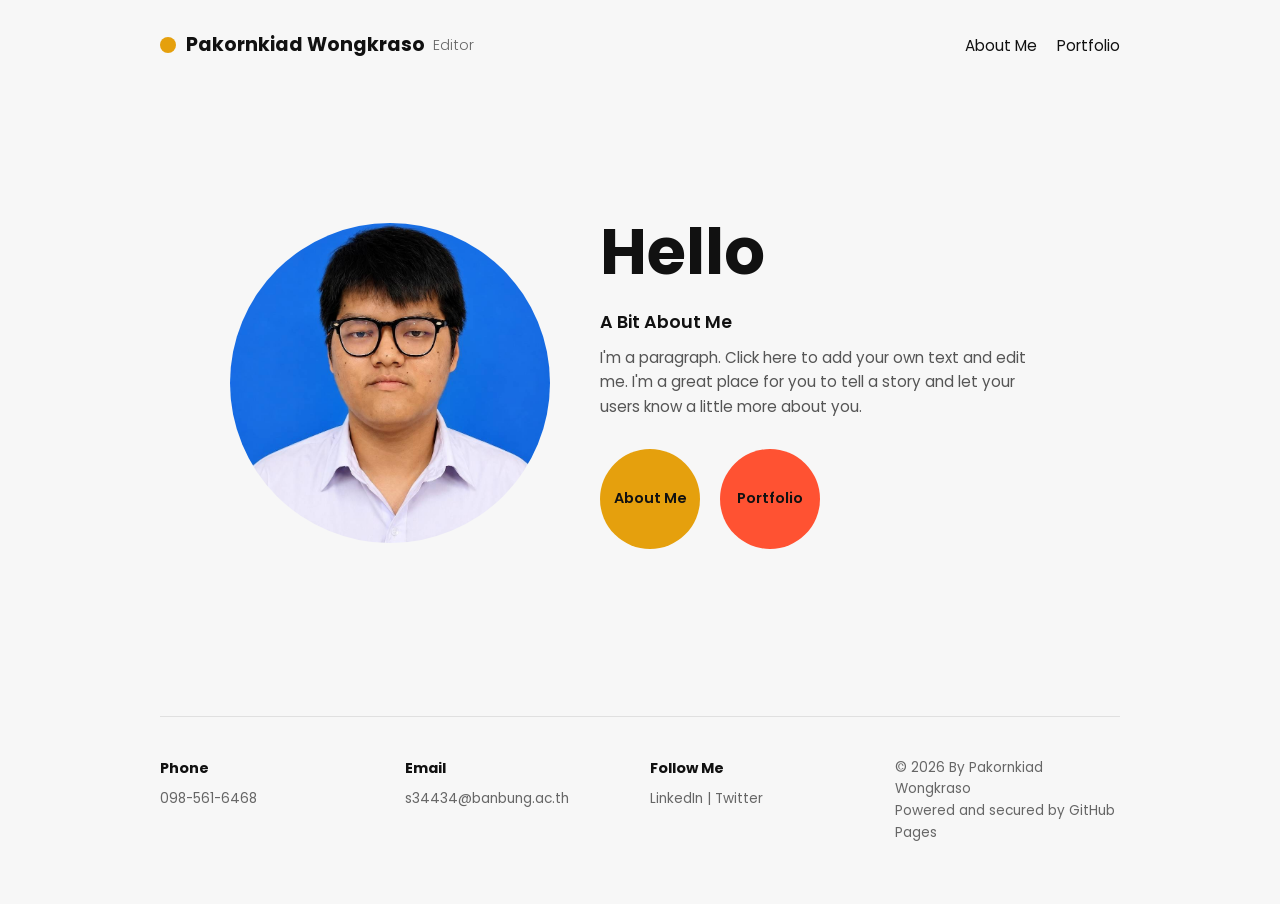
==== index.html @ f1c73617 "Update index.html" ====
<!DOCTYPE html>
<html lang="th">
<head>
  <meta charset="UTF-8">
  <meta name="viewport" content="width=device-width, initial-scale=1.0">
  <title>Pakornkiad Wongkraso - Home</title>
  <link href="https://fonts.googleapis.com/css2?family=Kanit:wght@300;400;600&family=Poppins:wght@300;400;600;700&display=swap" rel="stylesheet">
  <link rel="stylesheet" href="style.css">
</head>
<body>

  <div class="container">
    <nav>
      <a href="index.html" class="logo">
        <div class="logo-dot"></div>
        Pakornkiad Wongkraso <span>Editor</span>
      </a>
      <ul class="nav-links">
        <li><a href="about.html">About Me</a></li>
        <li><a href="portfolio.html">Portfolio</a></li>
      </ul>
    </nav>

    <section class="hero">
      <div class="hero-img-container">
        <img src="profile.jpg" alt="Profile">
      </div>
      <div class="hero-content">
        <h1>Hello</h1>
        <h3>A Bit About Me</h3>
        <p>I'm a paragraph. Click here to add your own text and edit me. I'm a great place for you to tell a story and let your users know a little more about you.</p>
        <div class="circle-buttons">
          <a href="about.html" class="btn-circle btn-yellow">About Me</a>
          <a href="portfolio.html" class="btn-circle btn-red">Portfolio</a>
        </div>
      </div>
    </section>

    <footer>
      <div class="footer-grid">
        <div class="footer-col">
          <h4>Phone</h4>
          <p>098-561-6468</p>
        </div>
        <div class="footer-col">
          <h4>Email</h4>
          <p>s34434@banbung.ac.th</p>
        </div>
        <div class="footer-col">
          <h4>Follow Me</h4>
          <p><a href="#">LinkedIn</a> | <a href="#">Twitter</a></p>
        </div>
        <div class="footer-col">
          <p>© 2026 By Pakornkiad Wongkraso<br>Powered and secured by GitHub Pages</p>
        </div>
      </div>
    </footer>
  </div>

</body>
</html>
---- style.css ----
* {
  box-sizing: border-box;
  margin: 0;
  padding: 0;
}

body {
  font-family: 'Poppins', 'Kanit', sans-serif;
  background-color: #f7f7f7;
  color: #111111;
  line-height: 1.6;
}

.container {
  max-width: 1000px;
  margin: 0 auto;
  padding: 0 20px;
}

/* --- Navigation --- */
nav {
  display: flex;
  justify-content: space-between;
  align-items: center;
  padding: 30px 0;
  background-color: #f7f7f7;
  position: sticky;
  top: 0;
  z-index: 100;
}

.logo {
  display: flex;
  align-items: center;
  font-weight: 700;
  font-size: 1.2rem;
  text-decoration: none;
  color: #111;
}

.logo-dot {
  width: 16px;
  height: 16px;
  background-color: #e5a00d;
  border-radius: 50%;
  margin-right: 10px;
}

.logo span {
  font-weight: 300;
  color: #666;
  font-size: 0.9rem;
  margin-left: 8px;
}

.nav-links {
  display: flex;
  list-style: none;
  gap: 20px;
}

.nav-links a {
  text-decoration: none;
  color: #111;
  font-size: 0.95rem;
  font-weight: 400;
  transition: color 0.3s;
}

.nav-links a:hover,
.nav-links a.active {
  color: #e5a00d;
  font-weight: 600;
}

/* --- Sections General --- */
section {
  padding: 60px 0;
}

/* --- Hero Section (index.html) --- */
.hero {
  display: flex;
  align-items: center;
  justify-content: center;
  gap: 50px;
  min-height: 65vh;
}

.hero-img-container {
  width: 320px;
  height: 320px;
  border-radius: 50%;
  overflow: hidden;
  flex-shrink: 0;
}

.hero-img-container img {
  width: 100%;
  height: 100%;
  object-fit: cover;
}

.hero-content {
  max-width: 450px;
}

.hero-content h1 {
  font-size: 4rem;
  font-weight: 700;
  line-height: 1.1;
  margin-bottom: 20px;
}

.hero-content h3 {
  font-size: 1.1rem;
  font-weight: 600;
  margin-bottom: 10px;
}

.hero-content p {
  color: #555;
  font-size: 0.95rem;
  margin-bottom: 30px;
}

.circle-buttons {
  display: flex;
  gap: 20px;
}

.btn-circle {
  width: 100px;
  height: 100px;
  border-radius: 50%;
  display: flex;
  justify-content: center;
  align-items: center;
  text-decoration: none;
  color: #111;
  font-weight: 600;
  font-size: 0.9rem;
  transition: transform 0.2s;
}

.btn-circle:hover {
  transform: scale(1.05);
}

.btn-yellow { background-color: #e5a00d; }
.btn-red { background-color: #ff5232; }

/* --- About Section (about.html) --- */
.section-title {
  font-size: 2.2rem;
  font-weight: 700;
  margin-bottom: 40px;
}

.about-grid {
  display: grid;
  grid-template-columns: 1fr 2fr;
  gap: 40px;
  min-height: 45vh;
}

.about-grid h3 {
  font-size: 1.3rem;
  font-weight: 600;
}

.about-grid p {
  color: #555;
  margin-bottom: 15px;
  font-size: 0.95rem;
}

/* --- Portfolio Section (portfolio.html) --- */
.portfolio-item {
  display: grid;
  grid-template-columns: 1fr 1fr;
  gap: 40px;
  align-items: center;
  margin-bottom: 60px;
}

.portfolio-info h3 {
  font-size: 1.4rem;
  font-weight: 600;
  margin-bottom: 15px;
}

.portfolio-info p {
  color: #555;
  font-size: 0.95rem;
}

.portfolio-img img {
  width: 100%;
  height: 280px;
  object-fit: cover;
  border-radius: 4px;
}

/* --- Footer --- */
footer {
  padding: 40px 0 60px;
  border-top: 1px solid #e0e0e0;
  margin-top: 40px;
}

.footer-grid {
  display: grid;
  grid-template-columns: repeat(4, 1fr);
  gap: 20px;
  font-size: 0.85rem;
}

.footer-col h4 {
  font-size: 0.9rem;
  margin-bottom: 8px;
}

.footer-col p, .footer-col a {
  color: #666;
  text-decoration: none;
}

.footer-col a:hover {
  color: #111;
}

/* Responsive */
@media (max-width: 768px) {
  .hero {
    flex-direction: column;
    text-align: center;
  }
  .circle-buttons {
    justify-content: center;
  }
  .about-grid, .portfolio-item, .footer-grid {
    grid-template-columns: 1fr;
  }
}
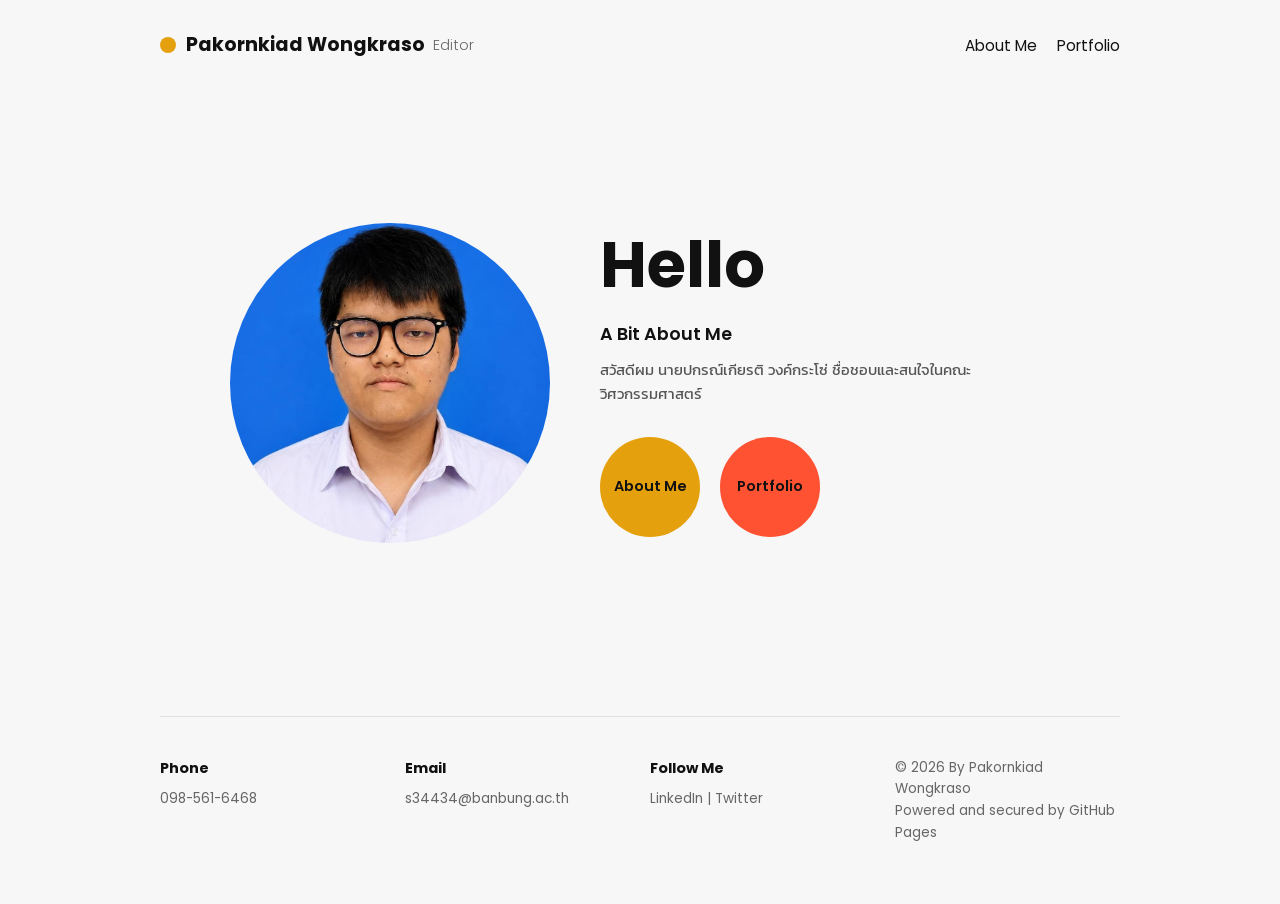
==== commit 520befcc: "Update index.html" ====
--- a/index.html
+++ b/index.html
@@ -28,7 +28,7 @@
       <div class="hero-content">
         <h1>Hello</h1>
         <h3>A Bit About Me</h3>
-        <p>I'm a paragraph. Click here to add your own text and edit me. I'm a great place for you to tell a story and let your users know a little more about you.</p>
+        <p>สวัสดีผม นายปกรณ์เกียรติ วงค์กระโซ่ ชื่อชอบและสนใจในคณะวิศวกรรมศาสตร์</p>
         <div class="circle-buttons">
           <a href="about.html" class="btn-circle btn-yellow">About Me</a>
           <a href="portfolio.html" class="btn-circle btn-red">Portfolio</a>
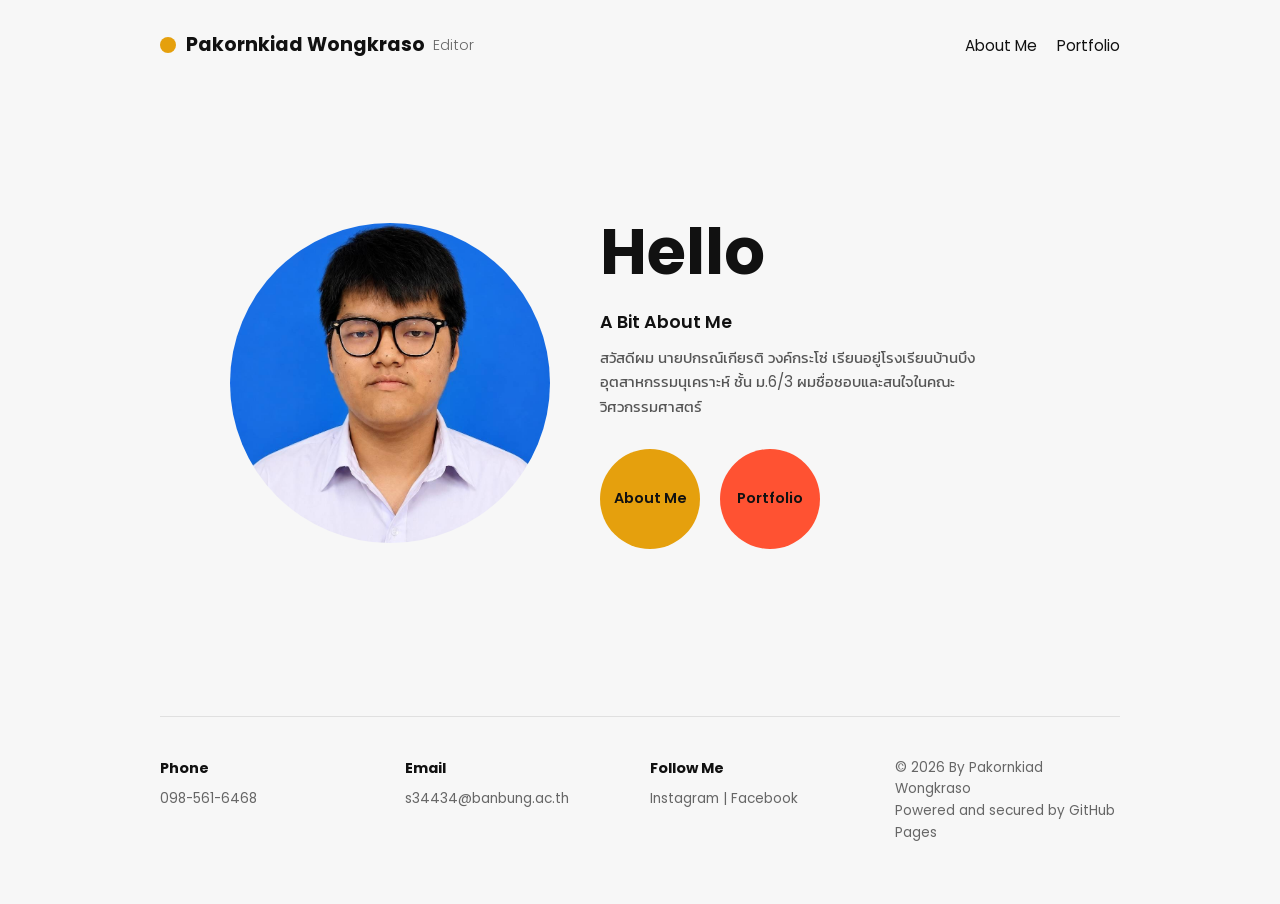
==== commit 40d58986: "Update index.html" ====
--- a/index.html
+++ b/index.html
@@ -28,7 +28,7 @@
       <div class="hero-content">
         <h1>Hello</h1>
         <h3>A Bit About Me</h3>
-        <p>สวัสดีผม นายปกรณ์เกียรติ วงค์กระโซ่ ชื่อชอบและสนใจในคณะวิศวกรรมศาสตร์</p>
+        <p>สวัสดีผม นายปกรณ์เกียรติ วงค์กระโซ่ เรียนอยู่โรงเรียนบ้านบึงอุตสาหกรรมนุเคราะห์ ชั้น ม.6/3 ผมชื่อชอบและสนใจในคณะวิศวกรรมศาสตร์</p>
         <div class="circle-buttons">
           <a href="about.html" class="btn-circle btn-yellow">About Me</a>
           <a href="portfolio.html" class="btn-circle btn-red">Portfolio</a>
@@ -48,7 +48,8 @@
         </div>
         <div class="footer-col">
           <h4>Follow Me</h4>
-          <p><a href="#">LinkedIn</a> | <a href="#">Twitter</a></p>
+          <p><a href="https://www.instagram.com/pakornkiad.w?stkn=eTB2OW9nMTAybW9l" target="_blank" rel="noopener noreferrer">Instagram</a> | 
+  <a href="https://www.facebook.com/share/18WKj91gMg/" target="_blank" rel="noopener noreferrer">Facebook</a></p>
         </div>
         <div class="footer-col">
           <p>© 2026 By Pakornkiad Wongkraso<br>Powered and secured by GitHub Pages</p>
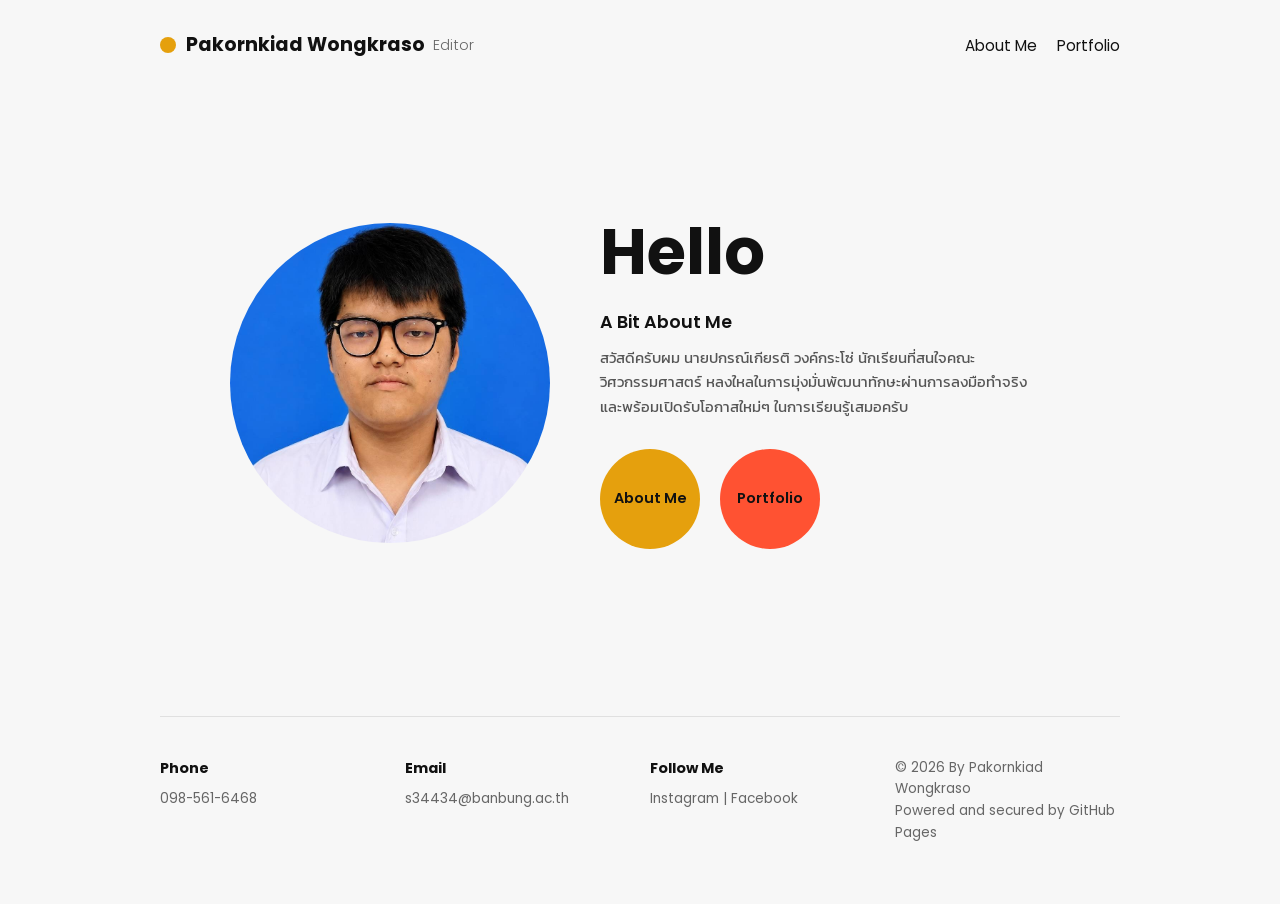
==== commit 08ea56cc: "Update index.html" ====
--- a/index.html
+++ b/index.html
@@ -28,7 +28,7 @@
       <div class="hero-content">
         <h1>Hello</h1>
         <h3>A Bit About Me</h3>
-        <p>สวัสดีผม นายปกรณ์เกียรติ วงค์กระโซ่ เรียนอยู่โรงเรียนบ้านบึงอุตสาหกรรมนุเคราะห์ ชั้น ม.6/3 ผมชื่อชอบและสนใจในคณะวิศวกรรมศาสตร์</p>
+        <p>สวัสดีครับผม นายปกรณ์เกียรติ วงค์กระโซ่ นักเรียนที่สนใจคณะ วิศวกรรมศาสตร์ หลงใหลในการมุ่งมั่นพัฒนาทักษะผ่านการลงมือทำจริง และพร้อมเปิดรับโอกาสใหม่ๆ ในการเรียนรู้เสมอครับ</p>
         <div class="circle-buttons">
           <a href="about.html" class="btn-circle btn-yellow">About Me</a>
           <a href="portfolio.html" class="btn-circle btn-red">Portfolio</a>
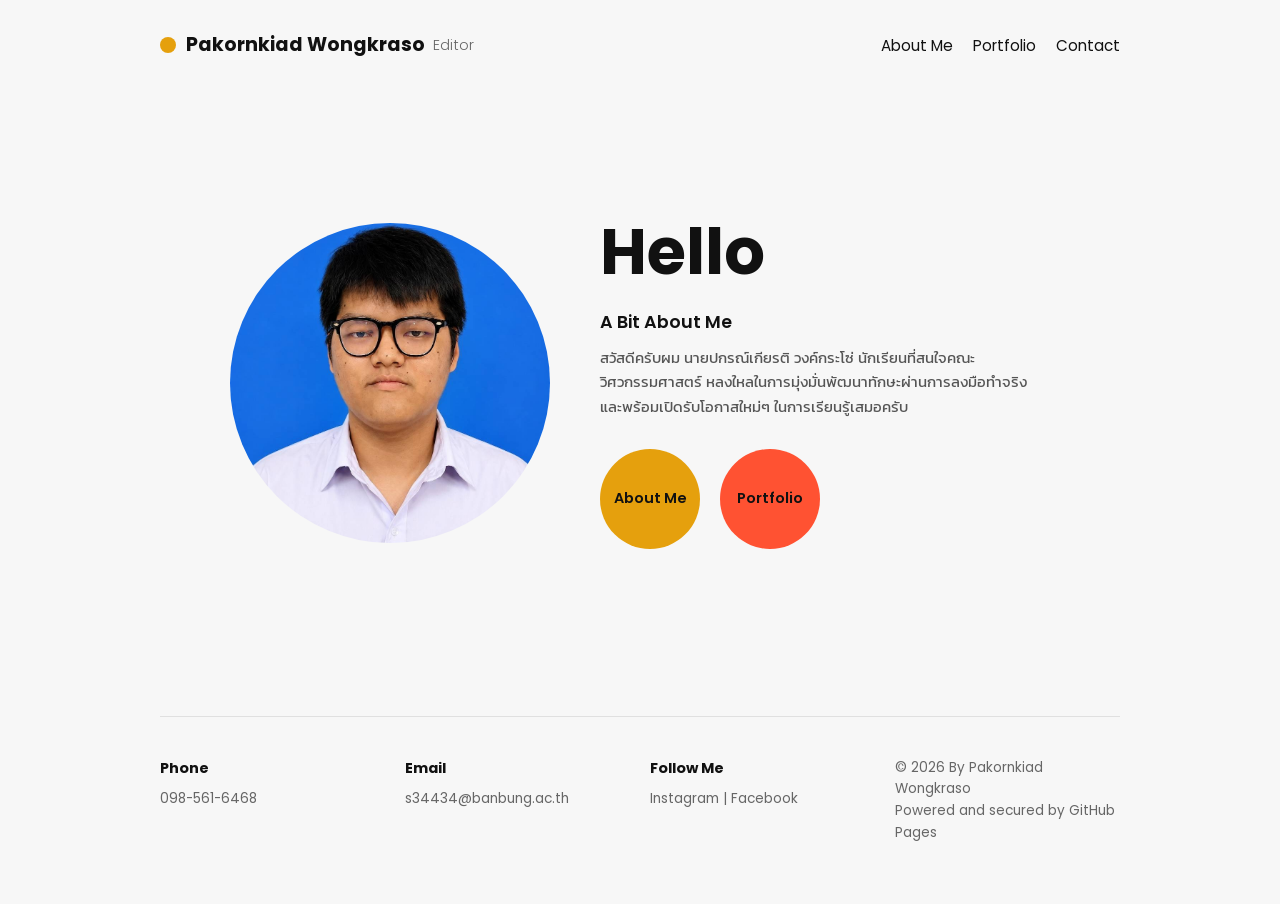
==== commit b1c3a766: "Update index.html" ====
--- a/index.html
+++ b/index.html
@@ -18,6 +18,7 @@
       <ul class="nav-links">
         <li><a href="about.html">About Me</a></li>
         <li><a href="portfolio.html">Portfolio</a></li>
+        <li><a href="contact.html">Contact</a></li>
       </ul>
     </nav>
 
--- a/style.css
+++ b/style.css
@@ -175,31 +175,74 @@
   font-size: 0.95rem;
 }
 
-/* --- Portfolio Section (portfolio.html) --- */
+/* --- Portfolio Card Layout (1 การ์ด/แถว + รูปขยายตามจริง) --- */
+.portfolio-container {
+  display: grid;
+  grid-template-columns: 1fr;
+  gap: 32px;
+  margin-top: 30px;
+}
+
 .portfolio-item {
-  display: grid;
-  grid-template-columns: 1fr 1fr;
-  gap: 40px;
-  align-items: center;
-  margin-bottom: 60px;
+  background: #ffffff;
+  border: 2px solid #e0e0e0;
+  border-radius: 16px;
+  overflow: hidden;
+  display: flex;
+  flex-direction: column;
+  transition: all 0.3s cubic-bezier(0.16, 1, 0.3, 1);
+  box-shadow: 0 4px 12px rgba(0, 0, 0, 0.04);
+}
+
+.portfolio-item:hover {
+  transform: translateY(-8px);
+  border-color: #111111;
+  box-shadow: 0 16px 32px rgba(0, 0, 0, 0.1);
+}
+
+.portfolio-img {
+  width: 100%;
+  background-color: #f9fa0f2; /* สีพื้นหลังช่วยขับให้รูปโดดเด่น */
+  display: flex;
+  justify-content: center;
+  align-items: center;
+  padding: 28px 20px; /* เว้นระยะรอบรูป */
+  border-bottom: 1px solid #eee;
+}
+
+.portfolio-img img {
+  max-width: 50%; /* ปรับลดขนาดความกว้างภาพ (ปรับเป็น 60% - 80% ตามชอบได้ครับ) */
+  max-height: 380px; /* จำกัดความสูงไม่ให้รูปยืดสูงเกินไป */
+  width: auto;
+  height: auto;
+  border-radius: 8px; /* ความโค้งมนของขอบรูป */
+  box-shadow: 0 4px 16px rgba(0, 0, 0, 0.08); /* เงาบางๆ ให้รูปดูลอยนวล */
+  transition: transform 0.3s ease;
+}
+
+.portfolio-item:hover .portfolio-img img {
+  transform: scale(1.03); /* เอฟเฟกต์ขยายเล็กน้อยตอน hover */
+}
+.portfolio-info {
+  padding: 24px;
+  display: flex;
+  flex-direction: column;
+  justify-content: space-between;
+  flex-grow: 1;
 }
 
 .portfolio-info h3 {
-  font-size: 1.4rem;
-  font-weight: 600;
-  margin-bottom: 15px;
+  font-size: 1.2rem;
+  font-weight: 600;
+  color: #111;
+  margin-bottom: 12px;
+  line-height: 1.4;
 }
 
 .portfolio-info p {
+  font-size: 0.95rem;
   color: #555;
-  font-size: 0.95rem;
-}
-
-.portfolio-img img {
-  width: 100%;
-  height: 280px;
-  object-fit: cover;
-  border-radius: 4px;
+  line-height: 1.6;
 }
 
 /* --- Footer --- */
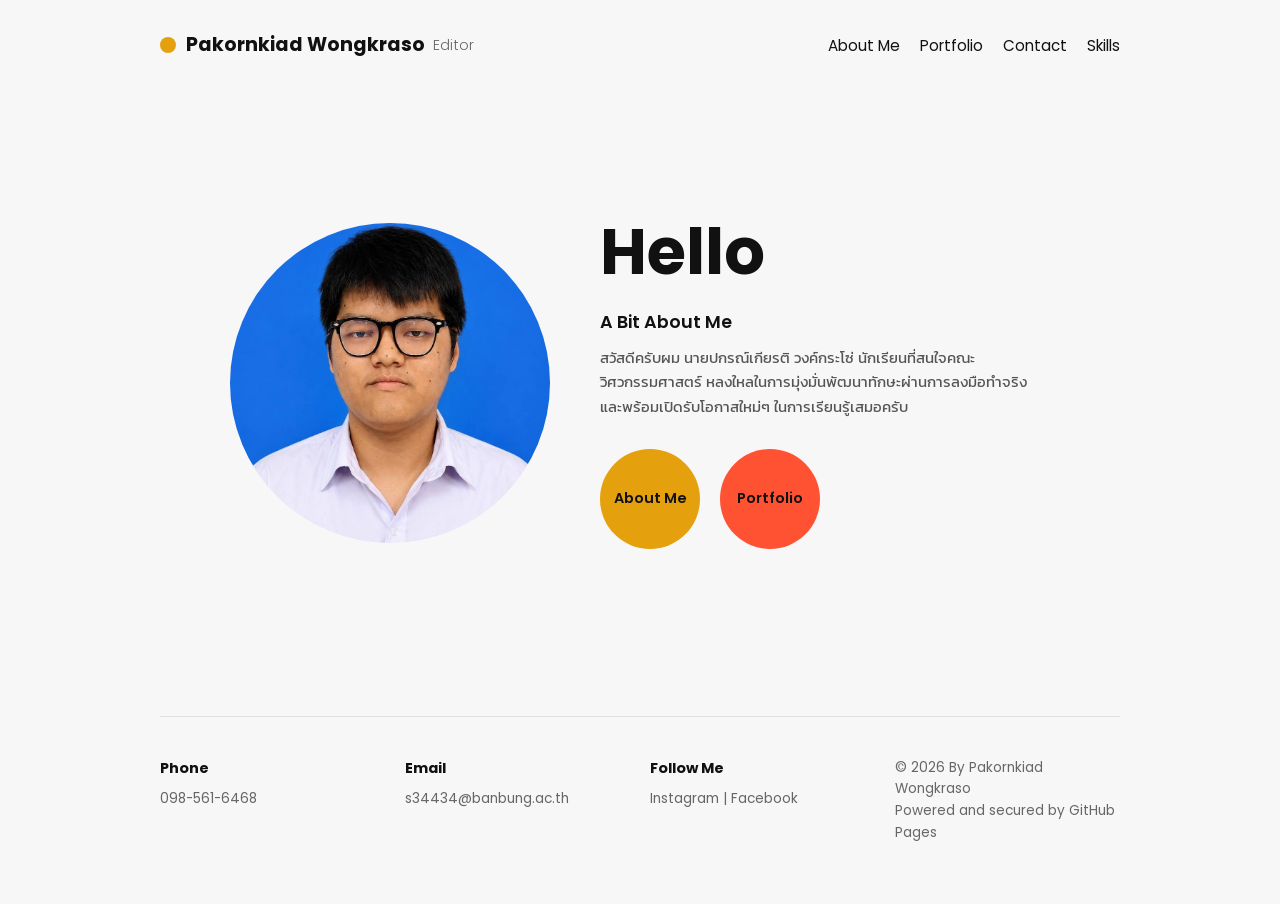
==== commit 92d3dab7: "Update index.html" ====
--- a/index.html
+++ b/index.html
@@ -19,6 +19,7 @@
         <li><a href="about.html">About Me</a></li>
         <li><a href="portfolio.html">Portfolio</a></li>
         <li><a href="contact.html">Contact</a></li>
+        <li><a href="skills.html">Skills</a></li>
       </ul>
     </nav>
 
--- a/style.css
+++ b/style.css
@@ -286,3 +286,233 @@
     grid-template-columns: 1fr;
   }
 }
+
+/* --- Contact Popup Styling --- */
+.contact-page-bg {
+  min-height: 100vh;
+  position: relative;
+  overflow: hidden;
+}
+
+/* พื้นหลังมืดและเบลอ (Backdrop Blur) */
+.popup-overlay {
+  position: fixed;
+  top: 0;
+  left: 0;
+  width: 100%;
+  height: 100%;
+  background: rgba(0, 0, 0, 0.4);
+  backdrop-filter: blur(8px);
+  display: flex;
+  justify-content: center;
+  align-items: center;
+  z-index: 999;
+  padding: 20px;
+}
+
+/* กล่อง Popup เด้งขึ้นมา */
+.popup-card {
+  background: #ffffff;
+  width: 100%;
+  max-width: 440px;
+  border-radius: 24px;
+  padding: 32px 28px;
+  box-shadow: 0 20px 50px rgba(0, 0, 0, 0.2);
+  border: 1px solid rgba(255, 255, 255, 0.8);
+  
+  /* Animation เด้งขยาย */
+  animation: popupScale 0.4s cubic-bezier(0.175, 0.885, 0.32, 1.275) forwards;
+}
+
+@keyframes popupScale {
+  0% {
+    opacity: 0;
+    transform: scale(0.85) translateY(20px);
+  }
+  100% {
+    opacity: 1;
+    transform: scale(1) translateY(0);
+  }
+}
+
+.popup-header {
+  text-align: center;
+  margin-bottom: 24px;
+}
+
+.popup-header .badge {
+  background: #f0f0f0;
+  color: #666;
+  font-size: 0.75rem;
+  font-weight: 700;
+  letter-spacing: 1.5px;
+  padding: 6px 12px;
+  border-radius: 20px;
+  display: inline-block;
+  margin-bottom: 10px;
+}
+
+.popup-header h2 {
+  font-size: 1.5rem;
+  color: #111;
+  margin-bottom: 6px;
+}
+
+.popup-header p {
+  font-size: 0.88rem;
+  color: #777;
+}
+
+.popup-actions {
+  display: flex;
+  flex-direction: column;
+  gap: 12px;
+}
+
+/* ปุ่มการกระทำ (Action Card) */
+.contact-action-btn {
+  display: flex;
+  align-items: center;
+  padding: 14px 18px;
+  background: #f9f9f9;
+  border: 1.5px solid #eee;
+  border-radius: 16px;
+  text-decoration: none;
+  color: #111;
+  transition: all 0.25s ease;
+}
+
+.contact-action-btn:hover {
+  transform: translateX(4px) translateY(-2px);
+  background: #ffffff;
+  border-color: #111;
+  box-shadow: 0 8px 20px rgba(0, 0, 0, 0.08);
+}
+
+.btn-icon {
+  font-size: 1.4rem;
+  margin-right: 14px;
+  width: 32px;
+  text-align: center;
+}
+
+.btn-text {
+  display: flex;
+  flex-direction: column;
+  flex-grow: 1;
+}
+
+.btn-text .title {
+  font-size: 0.95rem;
+  font-weight: 600;
+  color: #111;
+}
+
+.btn-text .detail {
+  font-size: 0.8rem;
+  color: #666;
+}
+
+.arrow {
+  font-size: 1.1rem;
+  color: #aaa;
+  transition: transform 0.25s ease, color 0.25s ease;
+}
+
+.contact-action-btn:hover .arrow {
+  color: #111;
+  transform: translate(2px, -2px);
+}
+
+.popup-footer {
+  text-align: center;
+  margin-top: 24px;
+  padding-top: 16px;
+  border-top: 1px solid #f0f0f0;
+}
+
+.back-home-btn {
+  color: #888;
+  font-size: 0.85rem;
+  text-decoration: none;
+  font-weight: 600;
+  transition: color 0.2s ease;
+}
+
+.back-home-btn:hover {
+  color: #111;
+}
+/* --- Skills Section Styling --- */
+.section-subtitle {
+  color: #666666;
+  font-size: 0.95rem;
+  margin-top: -10px;
+  margin-bottom: 32px;
+}
+
+.skills-grid {
+  display: grid;
+  grid-template-columns: repeat(auto-fit, minmax(260px, 1fr));
+  gap: 24px;
+  margin-bottom: 60px;
+}
+
+.skills-card {
+  background: #ffffff;
+  border: 2px solid #e0e0e0;
+  border-radius: 16px;
+  padding: 28px 24px;
+  transition: all 0.3s cubic-bezier(0.16, 1, 0.3, 1);
+  display: flex;
+  flex-direction: column;
+  box-shadow: 0 4px 12px rgba(0, 0, 0, 0.04);
+}
+
+.skills-card:hover {
+  transform: translateY(-6px);
+  border-color: #111111;
+  box-shadow: 0 16px 32px rgba(0, 0, 0, 0.08);
+}
+
+.skills-card-icon {
+  font-size: 2.2rem;
+  margin-bottom: 16px;
+}
+
+.skills-card h3 {
+  font-size: 1.15rem;
+  font-weight: 600;
+  color: #111111;
+  margin-bottom: 8px;
+}
+
+.skills-card p {
+  font-size: 0.88rem;
+  color: #666666;
+  line-height: 1.5;
+  margin-bottom: 20px;
+  flex-grow: 1;
+}
+
+.tag-container {
+  display: flex;
+  flex-wrap: wrap;
+  gap: 8px;
+}
+
+.skill-tag {
+  background: #f4f4f5;
+  color: #222222;
+  border: 1px solid #e4e4e7;
+  border-radius: 8px;
+  padding: 6px 12px;
+  font-size: 0.8rem;
+  font-weight: 500;
+  transition: all 0.2s ease;
+}
+
+.skills-card:hover .skill-tag {
+  background: #111111;
+  color: #ffffff;
+  border-color: #111111;
+}
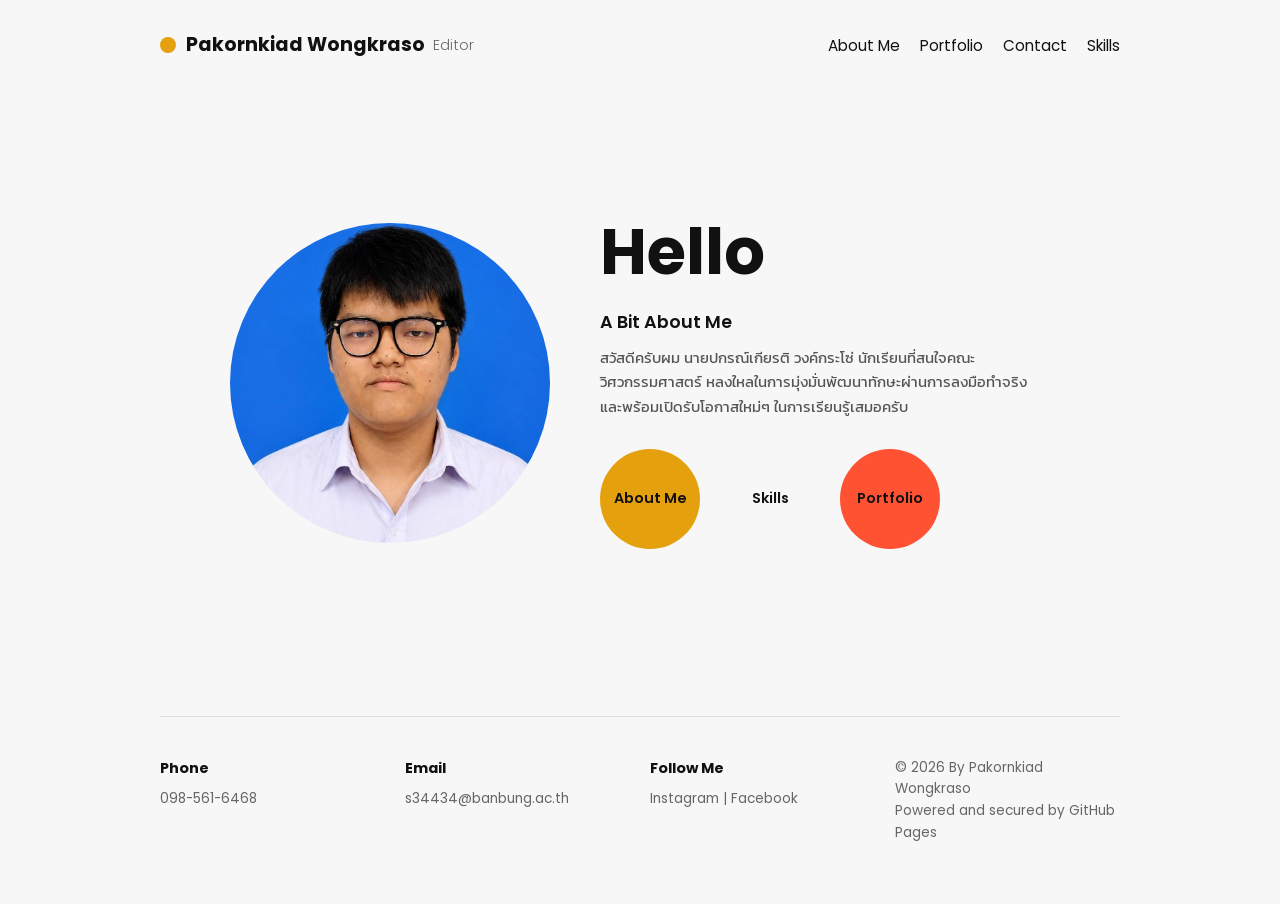
==== commit de39c459: "Update index.html" ====
--- a/index.html
+++ b/index.html
@@ -33,6 +33,7 @@
         <p>สวัสดีครับผม นายปกรณ์เกียรติ วงค์กระโซ่ นักเรียนที่สนใจคณะ วิศวกรรมศาสตร์ หลงใหลในการมุ่งมั่นพัฒนาทักษะผ่านการลงมือทำจริง และพร้อมเปิดรับโอกาสใหม่ๆ ในการเรียนรู้เสมอครับ</p>
         <div class="circle-buttons">
           <a href="about.html" class="btn-circle btn-yellow">About Me</a>
+          <a href="skills.html" class="btn-circle btn-blue">Skills</a>
           <a href="portfolio.html" class="btn-circle btn-red">Portfolio</a>
         </div>
       </div>
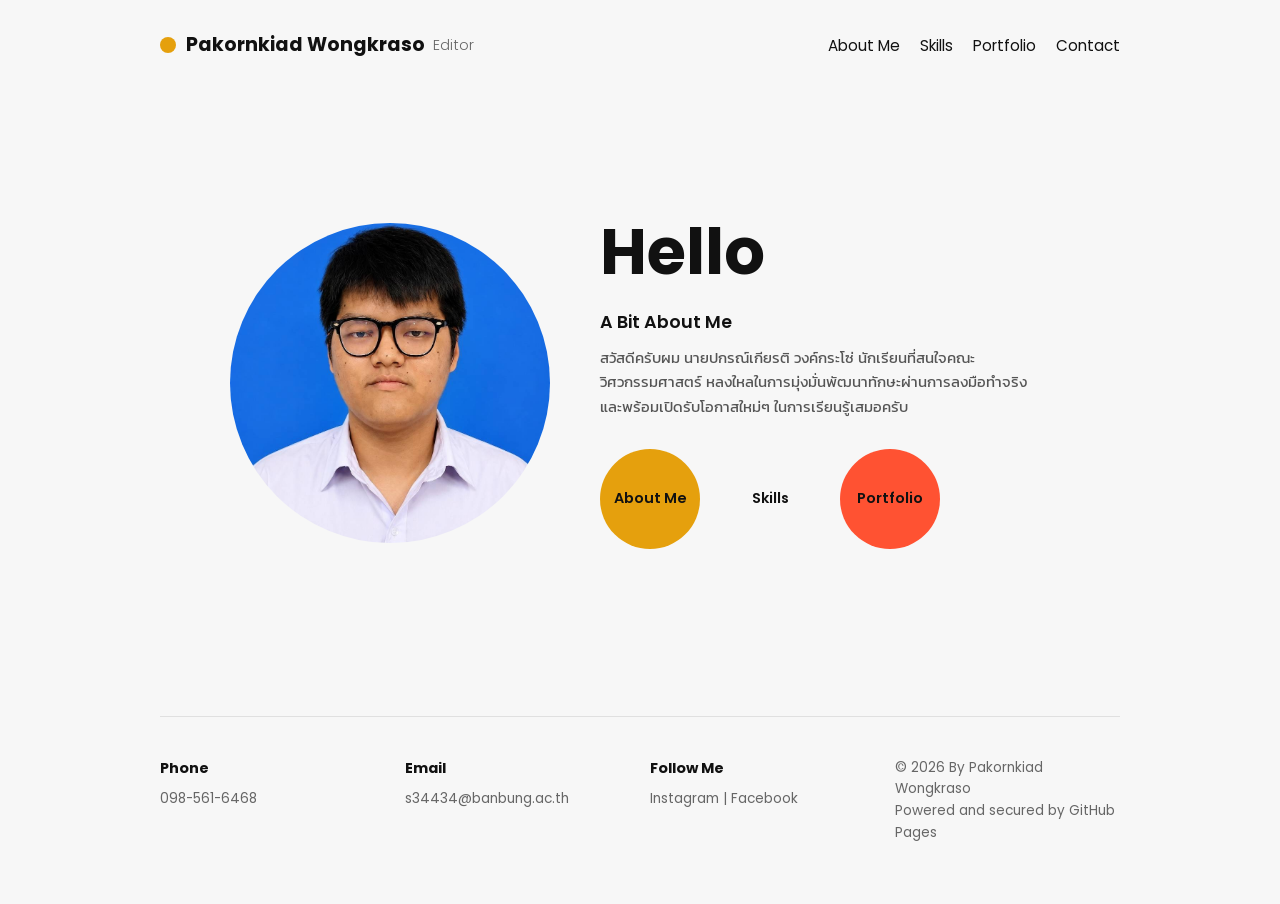
==== commit 5b506f6f: "Update index.html" ====
--- a/index.html
+++ b/index.html
@@ -17,9 +17,9 @@
       </a>
       <ul class="nav-links">
         <li><a href="about.html">About Me</a></li>
+        <li><a href="skills.html">Skills</a></li>
         <li><a href="portfolio.html">Portfolio</a></li>
         <li><a href="contact.html">Contact</a></li>
-        <li><a href="skills.html">Skills</a></li>
       </ul>
     </nav>
 
